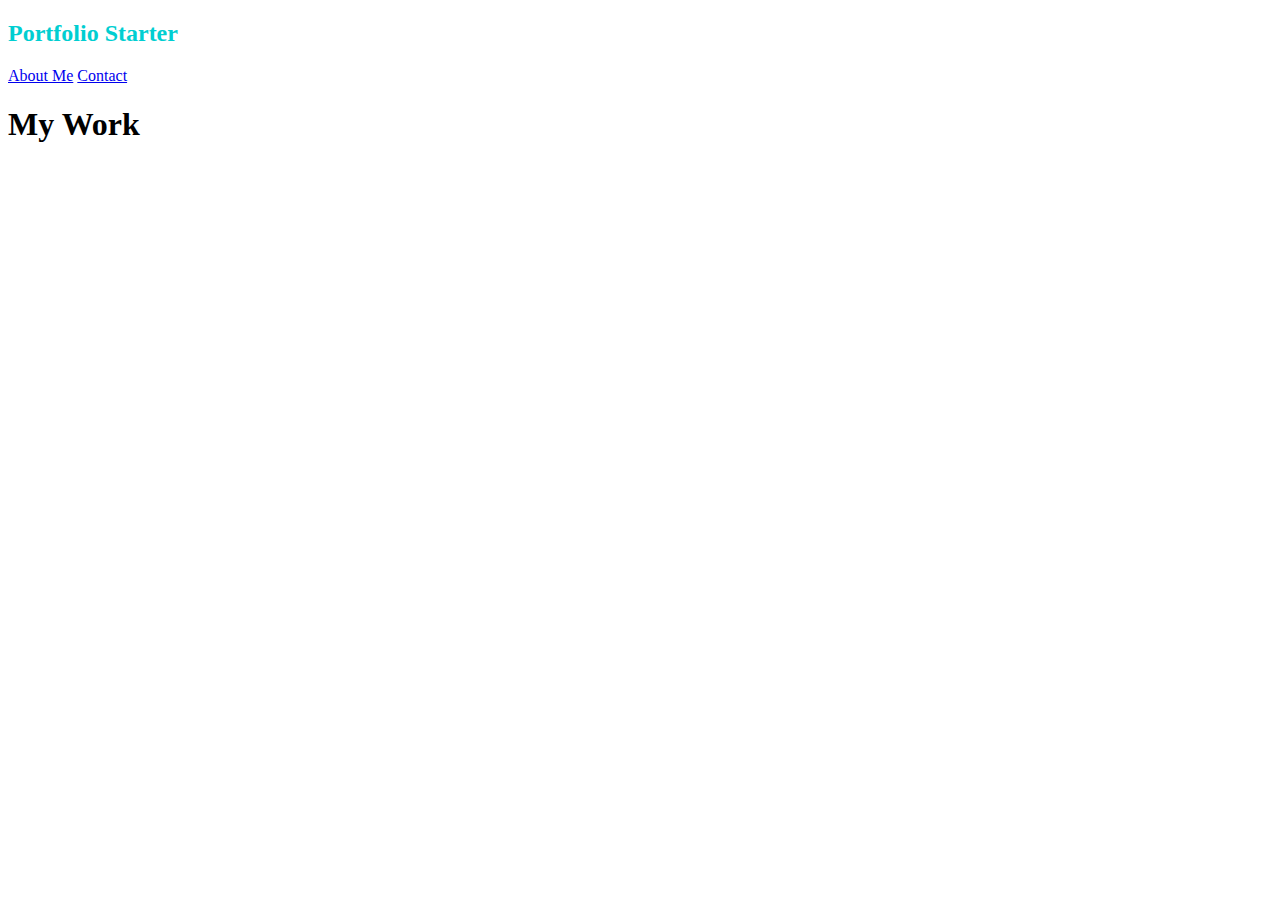
==== index.html @ 92c2ceee "initial save" ====
<!DOCTYPE html>

<html>
    <head>
         <title>Portfolio Starter</title>
         <link rel="stylesheet" href="style.css">
    </head>
    
    <body>
        <header>
            <!-- Comment -->
            
             <!-- Inline style example -->
            <!-- <h2 style="color: rgb(0, 0, 221);background-color: gray;">Portfolio Starter</h2> -->

            <h2 class="logo">Portfolio Starter</h2>
            
            <nav>
                <a href="./about.html">About Me</a>
                <a href="./contact.html">Contact</a>
            </nav>
            
        </header>

        <h1>My Work</h1>
    </body>
</html>
---- style.css ----
h2.logo{
    color: darkturquoise;
}

@keyframes colors{
    from{
        background-color: blue
}
to{
    background-color: orange;
}
    }

    html. body{
        height: 100%
    }

    body{
        animation: color blue
    }
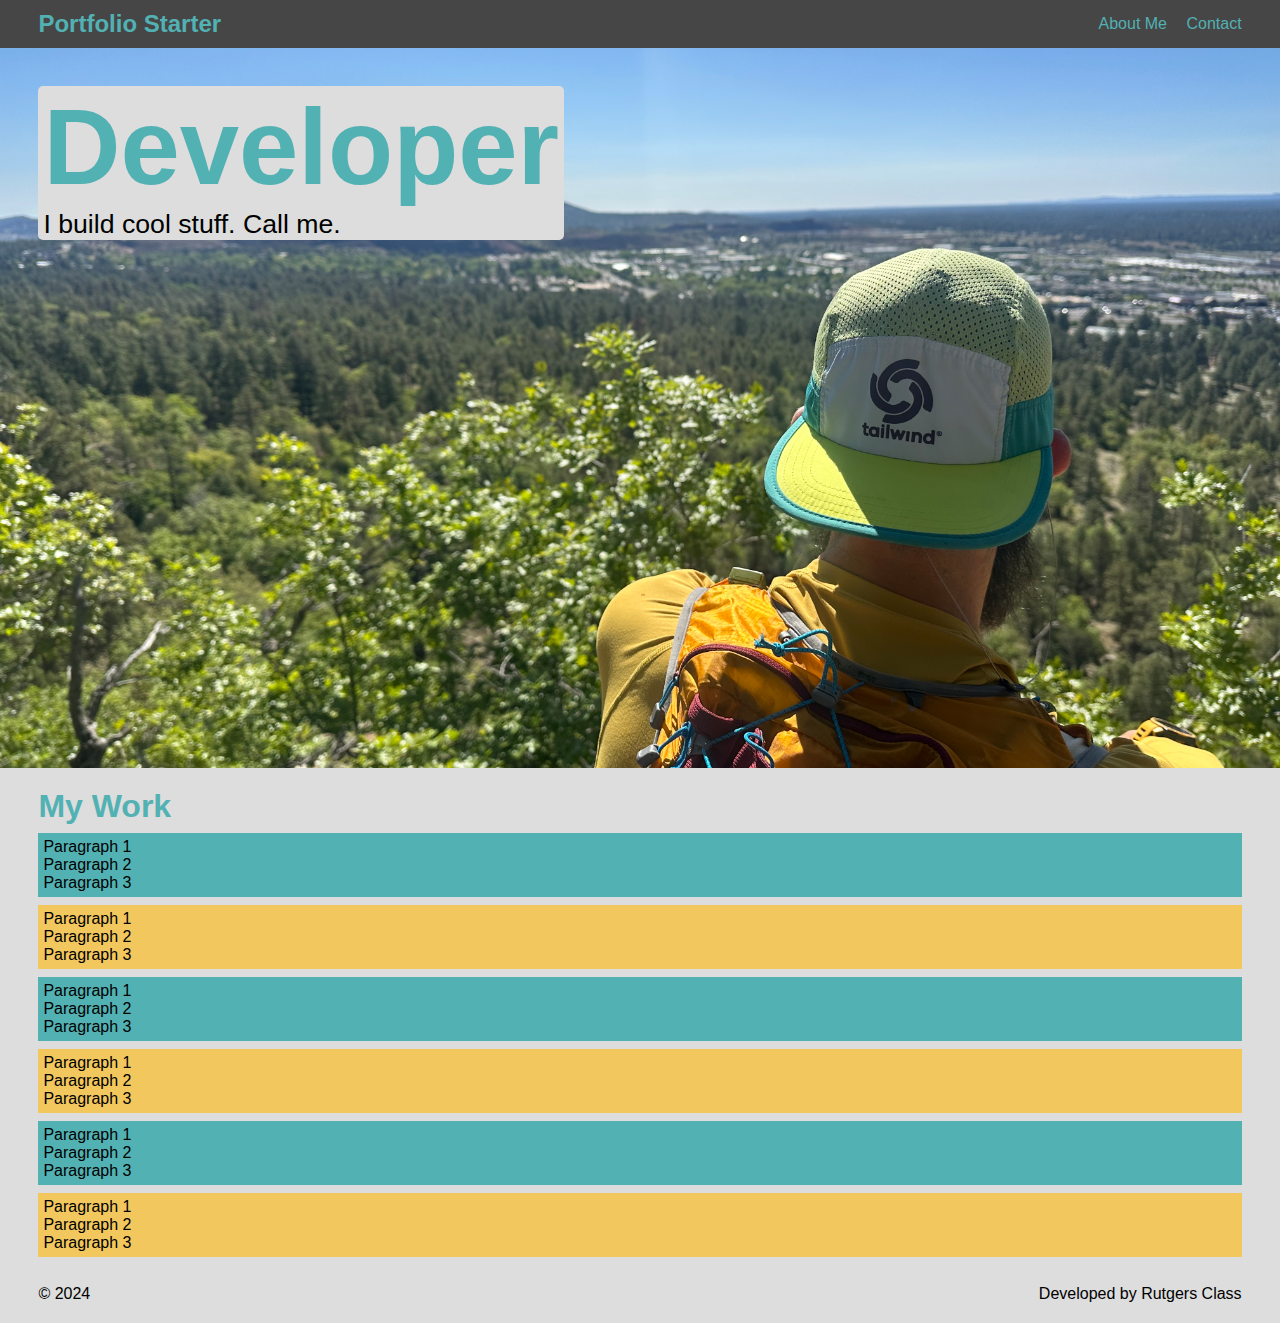
==== commit bd26cb9c: "day 1 css advanced" ====
--- a/index.html
+++ b/index.html
@@ -1,27 +1,91 @@
 <!DOCTYPE html>
 
 <html>
-    <head>
-         <title>Portfolio Starter</title>
-         <link rel="stylesheet" href="style.css">
-    </head>
-    
-    <body>
-        <header>
-            <!-- Comment -->
-            
-             <!-- Inline style example -->
-            <!-- <h2 style="color: rgb(0, 0, 221);background-color: gray;">Portfolio Starter</h2> -->
 
-            <h2 class="logo">Portfolio Starter</h2>
-            
-            <nav>
-                <a href="./about.html">About Me</a>
-                <a href="./contact.html">Contact</a>
-            </nav>
-            
-        </header>
+<head>
+    <title>Portfolio Starter</title>
+    <link rel="stylesheet" href="style.css">
+</head>
 
-        <h1>My Work</h1>
-    </body>
-</html>
+<body>
+    <header>
+        <!-- Comment -->
+
+        <!-- Inline style example -->
+        <!-- <h2 style="color: rgb(0, 0, 221);background-color: gray;">Portfolio Starter</h2> -->
+
+        <h2 class="logo main-color"><a href="index.html">Portfolio Starter</a></h2>
+
+        <nav>
+            <a href="./about.html">About Me</a>
+            <a href="./contact.html">Contact</a>
+            <!--  -->
+        </nav>
+
+    </header>
+<!-- <br> -->
+    <figure>
+        <!-- <section class="hero-image">
+            <img src="assets/images/IMG_1815.jpg" alt="">
+        </section> -->
+
+        <section class="hero-image">
+           <div class="image-text">
+            <h1>Developer</h1>
+            <p>I build cool stuff. <a href="contact.html">Call me.</a></p>
+           </div>
+        </section>
+
+        <!-- <section class="hero-text">
+            <h1>Developer</h1>
+            <p>I build cool stuff. Call me.</p>
+        </section> -->
+    </figure>
+
+    <h1 class="work-title main-color">My Work</h1>
+
+    <main>
+        <section class="main-section">
+            <p>Paragraph 1</p>
+            <p>Paragraph 2</p>
+            <p>Paragraph 3</p>
+        </section>
+
+        <section class="main-section">
+            <p>Paragraph 1</p>
+            <p>Paragraph 2</p>
+            <p>Paragraph 3</p>
+        </section>
+
+        <section class="main-section">
+            <p>Paragraph 1</p>
+            <p>Paragraph 2</p>
+            <p>Paragraph 3</p>
+        </section>
+
+        <section class="main-section">
+            <p>Paragraph 1</p>
+            <p>Paragraph 2</p>
+            <p>Paragraph 3</p>
+        </section>
+
+        <section class="main-section">
+            <p>Paragraph 1</p>
+            <p>Paragraph 2</p>
+            <p>Paragraph 3</p>
+        </section>
+
+        <section class="main-section">
+            <p>Paragraph 1</p>
+            <p>Paragraph 2</p>
+            <p>Paragraph 3</p>
+        </section>
+    </main>
+
+    <footer>
+        <p>&copy; 2024</p>
+        <p>Developed by Rutgers Class</p>
+    </footer>
+</body>
+
+</html>--- a/style.css
+++ b/style.css
@@ -1,8 +1,212 @@
-h2.logo{
-    color: darkturquoise;
-}
-
-@keyframes colors{
+/* COLORS SAVED TO USE/CHANGE FROM ONE PLACE */
+:root {
+    --main-color: #52B1B3;
+    --banner-color: rgb(70, 70, 70);
+    --highlight-white: rgb(221, 221, 221);
+    --red: #932D3B;
+}
+
+/* RESETS */
+* {
+    margin: 0;
+    padding: 0;
+    font-family: 'Gill Sans', 'Gill Sans MT', Calibri, 'Trebuchet MS', sans-serif;
+}
+
+html,
+body {
+    height: 100%;
+    background-color: var(--highlight-white);
+}
+
+body {
+    display: flex;
+    flex-direction: column;
+    /* background-image: url(assets/images/IMG_1815.jpg);
+    background-size: cover; 
+    background-attachment: fixed;  */
+}
+
+img {
+    max-width: 100%;
+}
+
+/* END RESETS */
+
+a {
+    color: var(--main-color);
+    text-decoration: none;
+}
+
+.main-color {
+    color: var(--main-color);
+}
+
+header {
+    display: flex;
+    justify-content: space-between;
+    align-items: center;
+    background-color: var(--banner-color);
+    padding: 10px 3%;
+    /* 2=top/bottom left/right, 3=top, left/right, bottom, 4= clockwise */
+    /* position: fixed;
+    top: 0;
+    left: 0;
+    z-index: 10;
+    width: 100%; */
+    /* flex-wrap: wrap; */
+
+}
+
+
+
+/* TRIGGER THE LOGO TO CHANGE COLOR WHEN CLICKED */
+header .logo a:active {
+    color: var(--highlight-white);
+}
+
+/* NAV SPACING */
+header nav a:not(:last-child) {
+    /* PSEUDO SELECTORS */
+    margin-right: 15px;
+}
+
+/* header nav a:last-child {
+    PSEUDO SELECTORS
+    margin-right: 25px;
+} */
+
+header nav a:hover {
+    /* UNDERLINE WHEN HOVERING OVER LINK */
+    text-decoration: underline;
+}
+
+/* FORMATTING IMAGE/TEXT */
+figure {
+    display: flex;
+    /* justify-content: center; */
+    flex-direction: column;
+    align-items: center;
+    margin: 0 0 20px;
+}
+
+/* figure .hero{
+    background-image: url("assets/images/IMG_1815.jpg");
+} */
+
+figure .image-text {
+    margin: 3%;
+    font-size: 40pt;
+    color: var(--main-color);
+    background-color: var(--highlight-white);
+    width: fit-content;
+    border-radius: 5px;
+    padding: 0 5px;
+}
+
+figure .image-text p {
+    font-size: 20pt;
+    color: black;
+
+}
+
+figure .image-text a {
+    color: black;
+}
+
+figure .image-text a:hover {
+    color: var(--main-color);
+}
+
+figure .hero-image {
+    /* flex: 1; */
+    /* flex-grow: 1;
+    flex-shrink: 3;
+    flex-basis: 30%; */
+
+    /* max-width: 40%;
+    border-radius: 5px;
+    overflow: hidden; */
+
+    /* margin-bottom: 10px; */
+    /* height: calc(100%vh - 64px); */
+
+    height: 80vh;
+    width: 100%;
+    background-image: url(assets/images/IMG_1815.jpg);
+    background-size: cover;
+    background-position: center;
+}
+
+/* figure .hero-text {
+    display: flex;
+    flex-direction: column;
+    justify-content: center;
+    align-items: center;
+    margin-left: 20px;
+    color: var(--banner-color);
+    background-color: rgb(162, 173, 184);
+} */
+
+/* WHY DOES THIS BREAK "MY WORK" WHEN COMMENTED*/
+/* figure .hero-text h1 {
+    margin-bottom: 7px;
+} */
+
+/* END FORMATING */
+
+h1.work-title {
+    padding: 0 3%;
+}
+
+main {
+    padding: 0 3%;
+    flex: 1;
+}
+
+main section {
+    padding: 5px;
+    margin: 8px 0;
+    /* border: 2px solid #555; */
+    background-color: var(--main-color);
+    /* width: fit-content; */
+}
+
+/* SELECT ONLY EVEN CHILDREN USING PSEUDO */
+main section:nth-child(even) {
+    background-color: #F2C75E;
+}
+
+/* TRIGGER A HOVER USING PSEUDO TO CHANGE BACKGROUND COLOR */
+main section p:hover {
+    background-color: var(--banner-color);
+    color: var(--highlight-white);
+}
+
+/* main section p:hover(even){
+    background-color: var(--main-color);
+} */
+
+footer {
+    display: flex;
+    justify-content: space-between;
+    /* margin: 0 7px; */
+    padding: 20px 3%;
+}
+
+
+
+
+
+
+
+
+/* h1.main-color{
+    padding-left: 3%;
+} */
+
+/* COLOR SHIFT EXAMPLE */
+/* @keyframes colors{
     from{
         background-color: blue
 }
@@ -11,11 +215,22 @@
 }
     }
 
-    html. body{
+     html. body{
         height: 100%
     }
 
     body{
         animation: color blue
-    }
-    +        
+    }
+     */
+
+/* GRID EXAMPLE IN OFFICE HOURS 3/14/24 */
+/* main{
+        display: grid;
+        grid-template-columns: 1fr 1fr 1fr;
+    }
+
+    .span-s{
+        grid-column: 1/3;
+    } */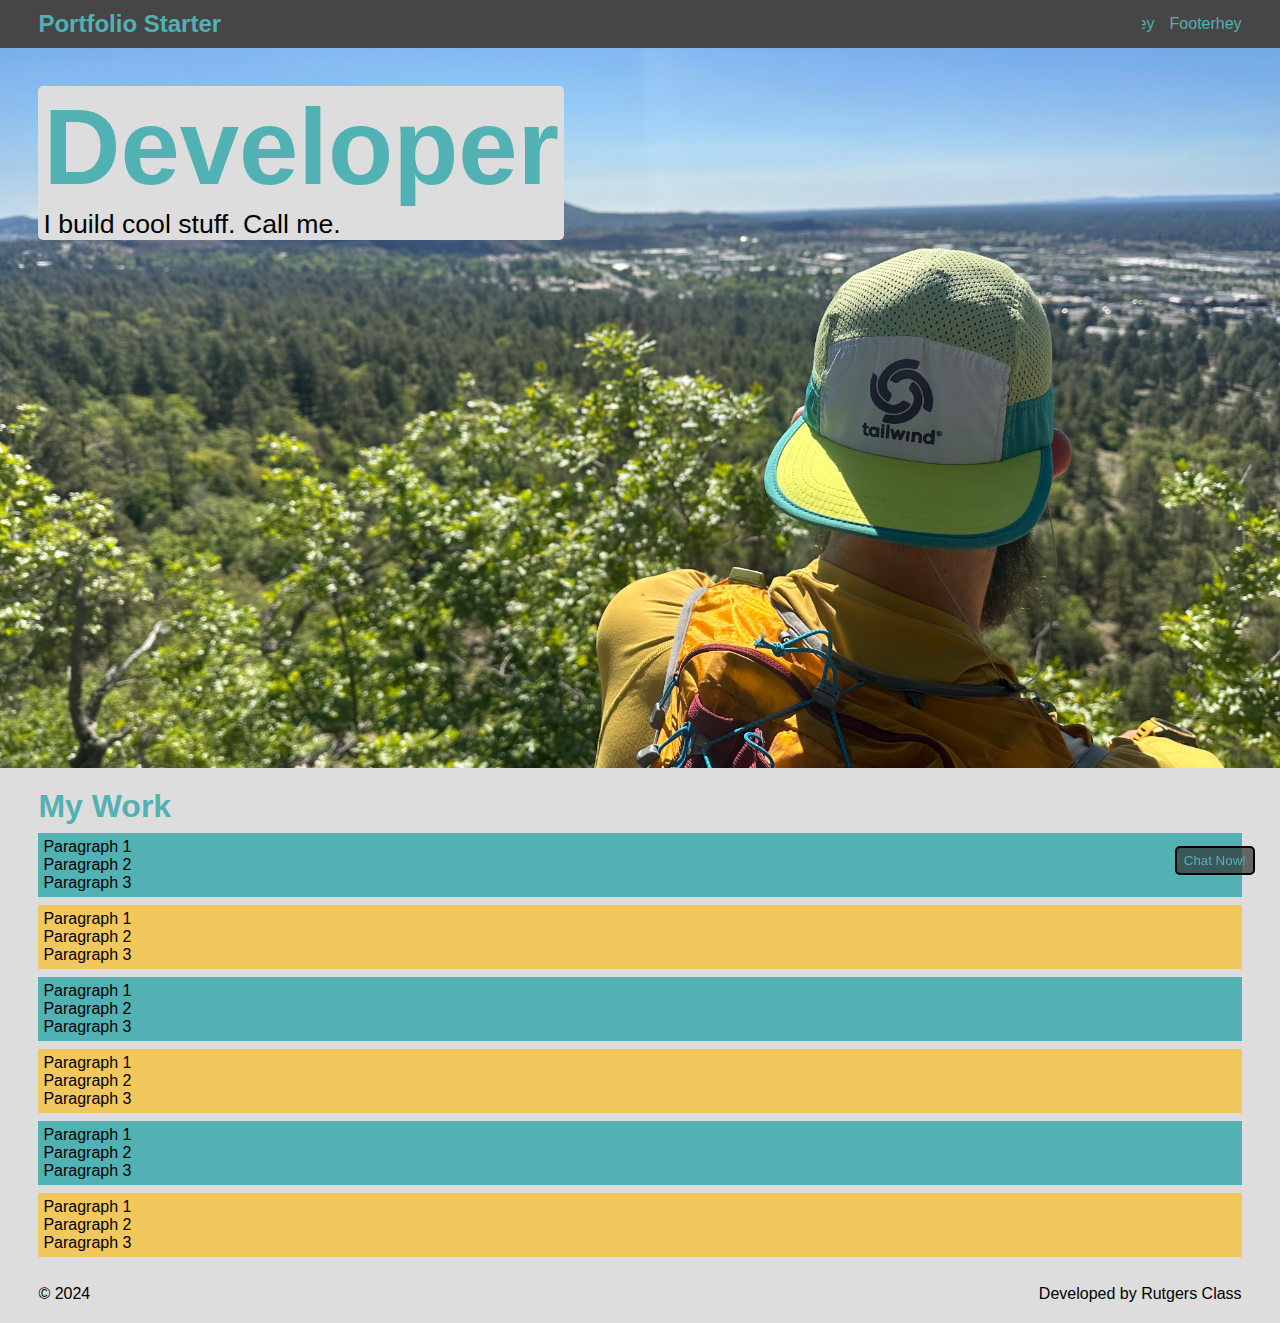
==== commit 28acb881: "learned positioning, basic animation, and creating animations" ====
--- a/index.html
+++ b/index.html
@@ -17,9 +17,10 @@
         <h2 class="logo main-color"><a href="index.html">Portfolio Starter</a></h2>
 
         <nav>
-            <a href="./about.html">About Me</a>
-            <a href="./contact.html">Contact</a>
-            <!--  -->
+            <!-- <a href="./about.html">About Me</a>
+            <a href="./contact.html">Contact</a> -->
+            <a id="work-link" href="#work">Work</a>
+            <a href="#footer">Footer</a>
         </nav>
 
     </header>
@@ -44,7 +45,7 @@
 
     <h1 class="work-title main-color">My Work</h1>
 
-    <main>
+    <main id="work">
         <section class="main-section">
             <p>Paragraph 1</p>
             <p>Paragraph 2</p>
@@ -63,7 +64,7 @@
             <p>Paragraph 3</p>
         </section>
 
-        <section class="main-section">
+         <section class="main-section">
             <p>Paragraph 1</p>
             <p>Paragraph 2</p>
             <p>Paragraph 3</p>
@@ -82,7 +83,11 @@
         </section>
     </main>
 
-    <footer>
+    <div class="chat-box">
+        <button>Chat Now!</button>
+    </div>
+
+    <footer id="footer">
         <p>&copy; 2024</p>
         <p>Developed by Rutgers Class</p>
     </footer>
--- a/style.css
+++ b/style.css
@@ -38,6 +38,19 @@
     text-decoration: none;
 }
 
+/* ANIMATIONS */
+@keyframes slide-n {
+    from{
+        left: -50px;
+    }
+
+    to{
+        left: 0
+    }
+}
+
+
+/* GLOBAL CLASSES */
 .main-color {
     color: var(--main-color);
 }
@@ -65,20 +78,37 @@
     color: var(--highlight-white);
 }
 
+header nav{
+    position: relative;
+    overflow: hidden;
+    width: 100px;
+    text-align: right;
+}
+
+header nav a::after{
+    content: 'hey';
+}
+
 /* NAV SPACING */
 header nav a:not(:last-child) {
     /* PSEUDO SELECTORS */
     margin-right: 15px;
 }
 
-/* header nav a:last-child {
-    PSEUDO SELECTORS
-    margin-right: 25px;
-} */
 
 header nav a:hover {
     /* UNDERLINE WHEN HOVERING OVER LINK */
-    text-decoration: underline;
+    /* text-decoration: underline; */
+}
+
+header a#work-link{
+    /* position: relative; */
+    position: absolute;
+    /* top: 0;
+    right: 0; */
+    /* bottom: 10px; */
+    left: -50px;
+    animation: slide-n .4s forwards;
 }
 
 /* FORMATTING IMAGE/TEXT */
@@ -187,6 +217,27 @@
     background-color: var(--main-color);
 } */
 
+.chat-box{
+    position: fixed;
+    z-index: 100;
+    bottom: 25px;
+    right: 25px;
+}
+
+.chat-box button{
+    padding: 5px 7px;
+    background-color: rgba(50, 50, 50, .7);
+    color: var(--main-color);
+    border: 2px solid black;
+    border-radius: 5px;
+    cursor: pointer;
+}
+
+.chat-box button:hover{
+    background-color: rgba(50, 50, 50, 1);
+    color: var(--highlight-white);
+}
+
 footer {
     display: flex;
     justify-content: space-between;
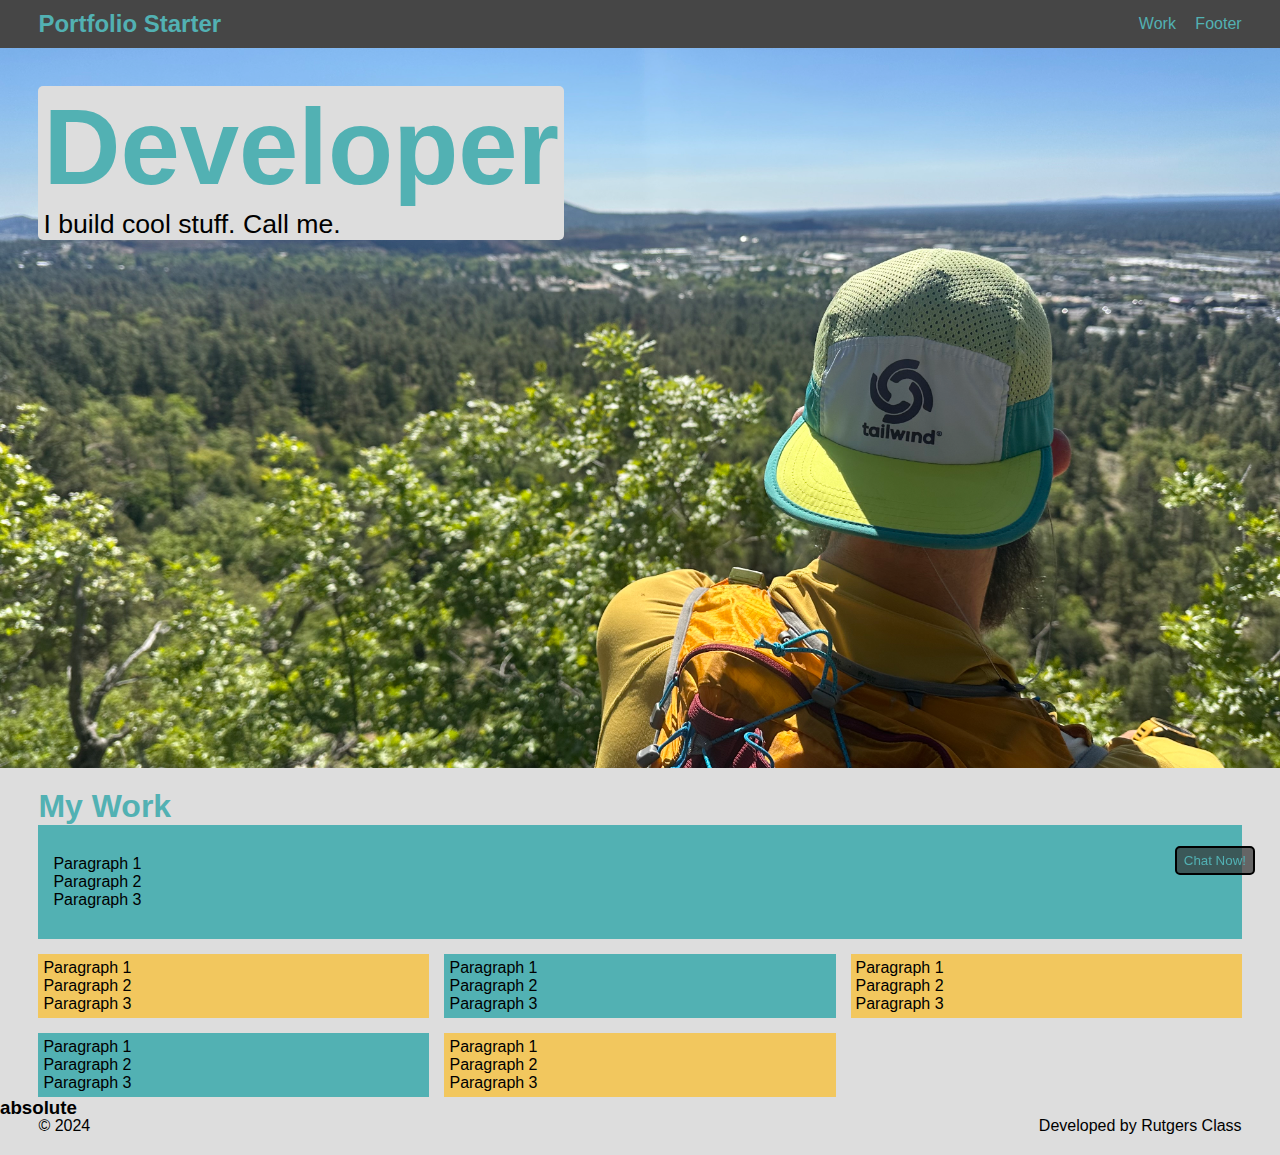
==== commit b36ef779: "pseudo elements, position relative, transitions, animations, media queries" ====
--- a/index.html
+++ b/index.html
@@ -19,7 +19,7 @@
         <nav>
             <!-- <a href="./about.html">About Me</a>
             <a href="./contact.html">Contact</a> -->
-            <a id="work-link" href="#work">Work</a>
+            <a href="#work">Work</a>
             <a href="#footer">Footer</a>
         </nav>
 
@@ -52,45 +52,52 @@
             <p>Paragraph 3</p>
         </section>
 
-        <section class="main-section">
+        <section>
             <p>Paragraph 1</p>
             <p>Paragraph 2</p>
             <p>Paragraph 3</p>
         </section>
 
-        <section class="main-section">
+        <section>
             <p>Paragraph 1</p>
             <p>Paragraph 2</p>
             <p>Paragraph 3</p>
         </section>
 
-         <section class="main-section">
+         <section>
             <p>Paragraph 1</p>
             <p>Paragraph 2</p>
             <p>Paragraph 3</p>
         </section>
 
-        <section class="main-section">
+        <section>
             <p>Paragraph 1</p>
             <p>Paragraph 2</p>
             <p>Paragraph 3</p>
         </section>
 
-        <section class="main-section">
+        <section>
             <p>Paragraph 1</p>
             <p>Paragraph 2</p>
             <p>Paragraph 3</p>
         </section>
     </main>
-
+    
     <div class="chat-box">
         <button>Chat Now!</button>
     </div>
-
+    
     <footer id="footer">
         <p>&copy; 2024</p>
         <p>Developed by Rutgers Class</p>
+        
+        <div class="abs">
+            <h3>absolute</h3>
+        </div>
+
     </footer>
+    
+   
 </body>
 
 </html>--- a/style.css
+++ b/style.css
@@ -71,6 +71,10 @@
 
 }
 
+/* header .logo{
+    position: relative
+} */
+
 
 
 /* TRIGGER THE LOGO TO CHANGE COLOR WHEN CLICKED */
@@ -78,37 +82,34 @@
     color: var(--highlight-white);
 }
 
-header nav{
+header nav a{
     position: relative;
-    overflow: hidden;
-    width: 100px;
-    text-align: right;
-}
-
+}
+/* TRENSITIONS ON AN ABSOLUTE ELEMENT USING A PSEUDO SELECTOR OF ::AFTER */
 header nav a::after{
-    content: 'hey';
-}
+    content: '';
+    width: 100%;
+    height: 2px;
+    background-color: none;
+    border-radius: 3px;
+    position: absolute;
+    bottom: -3px;
+    left: 0;
+    width: 0%;
+    transition: width 1s, background-color .5s;
+}
+
+header nav a:hover::after{
+    width: 100%;
+    background-color: var(--main-color);
+
+}
+/* TRANSITION END */
 
 /* NAV SPACING */
 header nav a:not(:last-child) {
     /* PSEUDO SELECTORS */
     margin-right: 15px;
-}
-
-
-header nav a:hover {
-    /* UNDERLINE WHEN HOVERING OVER LINK */
-    /* text-decoration: underline; */
-}
-
-header a#work-link{
-    /* position: relative; */
-    position: absolute;
-    /* top: 0;
-    right: 0; */
-    /* bottom: 10px; */
-    left: -50px;
-    animation: slide-n .4s forwards;
 }
 
 /* FORMATTING IMAGE/TEXT */
@@ -189,14 +190,19 @@
     padding: 0 3%;
 }
 
+
+
 main {
     padding: 0 3%;
     flex: 1;
+    display: grid;
+    grid-template-columns: 1fr 1fr 1fr;
+    gap: 15px; 
 }
 
 main section {
     padding: 5px;
-    margin: 8px 0;
+    /* margin: 8px 0; */
     /* border: 2px solid #555; */
     background-color: var(--main-color);
     /* width: fit-content; */
@@ -211,6 +217,11 @@
 main section p:hover {
     background-color: var(--banner-color);
     color: var(--highlight-white);
+}
+
+main section.main-section{
+    grid-column: 1 / 4;
+    padding: 30px 15px;
 }
 
 /* main section p:hover(even){
@@ -243,7 +254,22 @@
     justify-content: space-between;
     /* margin: 0 7px; */
     padding: 20px 3%;
-}
+    position: relative;
+}
+
+.abs{
+    position: absolute;
+    top: 0;
+    left: 0;
+}
+
+/* MEDIA QUERY / RESPONSIVE STYLES */
+@MEDIA (max-width: 768px) {
+    figure .hero-image {
+        max-width: 95%;
+    }
+}
+
 
 
 
@@ -260,13 +286,13 @@
 /* @keyframes colors{
     from{
         background-color: blue
-}
-to{
-    background-color: orange;
-}
-    }
-
-     html. body{
+    }
+    to{
+        background-color: orange;
+    }
+}
+
+html. body{
         height: 100%
     }
 
